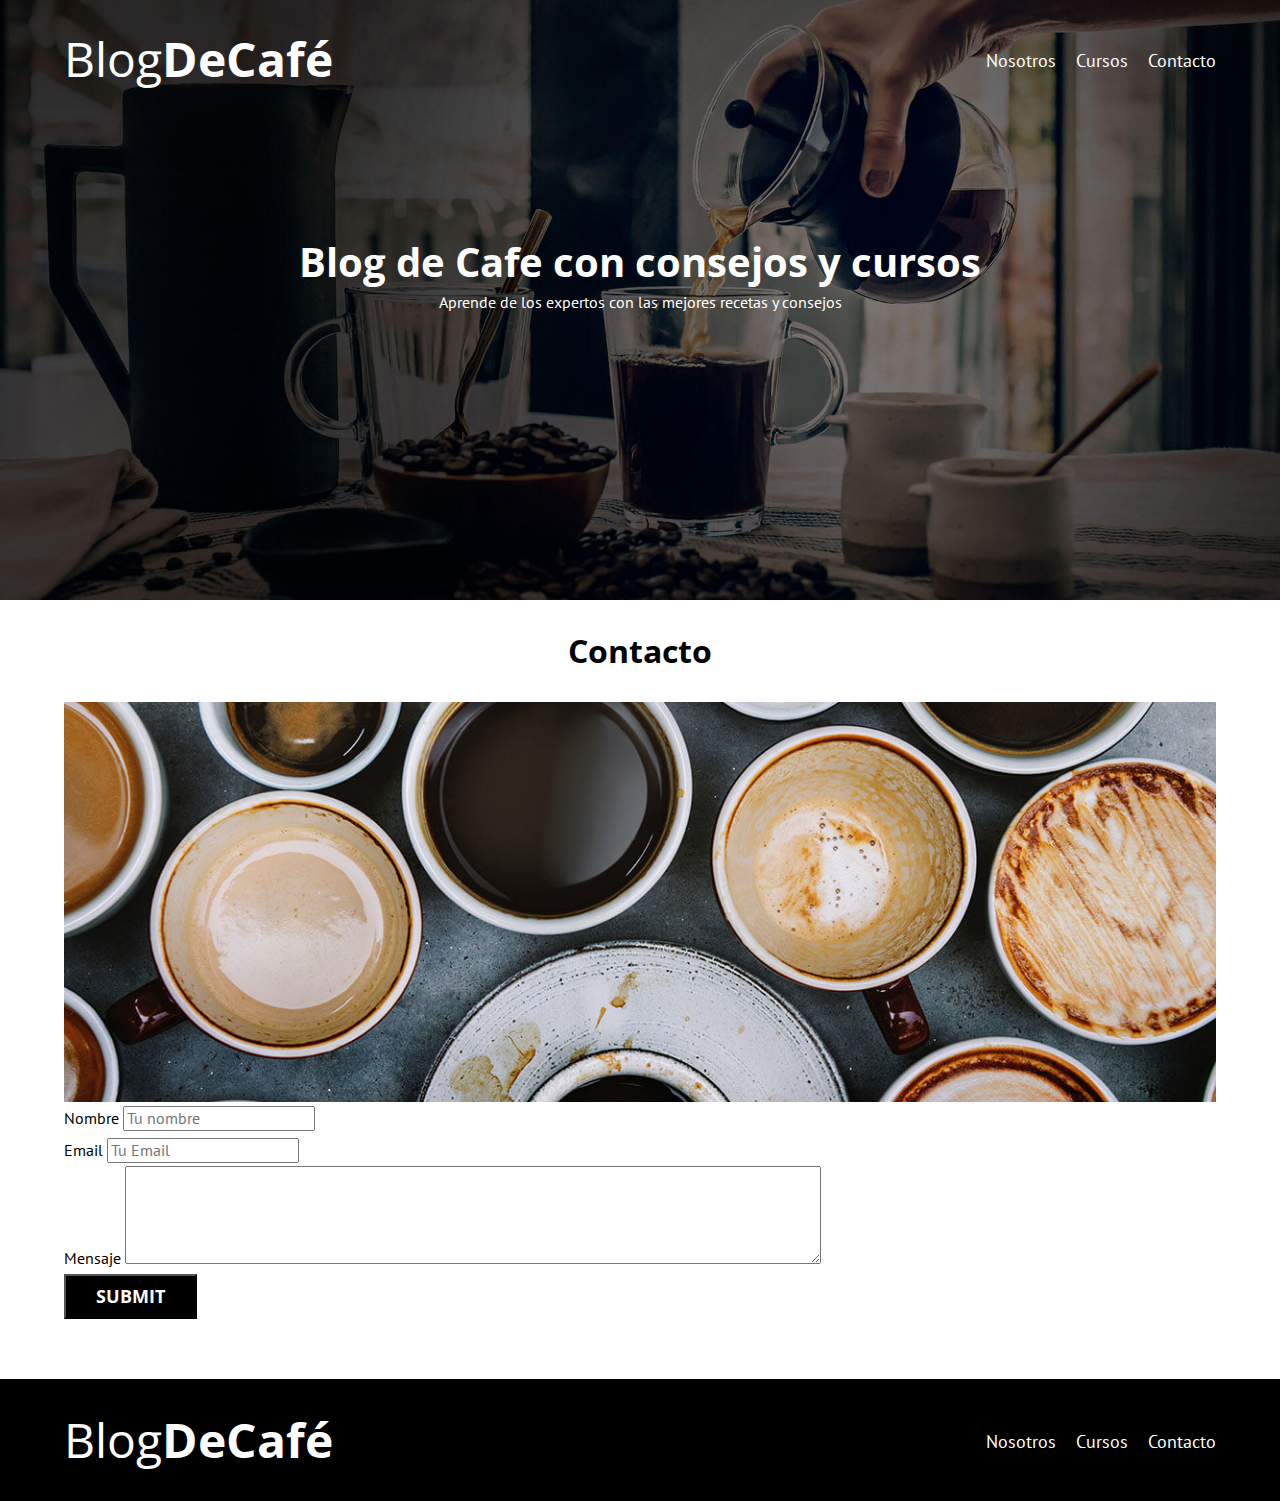
==== contacto.html @ 2e102666 "commit inicial" ====
<!DOCTYPE html>
<html lang="en">
<head>
    <meta charset="UTF-8">
    <meta name="viewport" content="width=device-width, initial-scale=1.0">

    <link rel="preconnect" href="https://fonts.googleapis.com">
    <link rel="preconnect" href="https://fonts.gstatic.com" crossorigin>
    <link href="https://fonts.googleapis.com/css2?family=Open+Sans&family=PT+Sans:wght@400;700&display=swap" rel="stylesheet">

    <link rel="stylesheet" href="css/normalize.css">

    <link rel="stylesheet" href="css/styles.css">
    <title>Blog de cafe</title>
</head>
<body>
    
    <header class="header">

        <div class="contenedor">
            <div class="barra">
                <a class="logo" href="index.html">
                    <h1 class="logo__texto no-margin centrar-texto">Blog<span class="logo__bold">DeCafé</span></h1>
                </a>

                <nav class="navegacion">
                    <a href="nosotros.html" class="navegacion__enlace centrar-texto">Nosotros</a>
                    <a href="cursos.html" class="navegacion__enlace centrar-texto">Cursos</a>
                    <a href="contacto.html" class="navegacion__enlace centrar-texto">Contacto</a>
                </nav>
            </div>
        </div>


        <div class="header__texto">
            <h2 class="no-margin centrar-texto">Blog de Cafe con consejos y cursos</h2>

            <p class="no-margin centrar-texto">Aprende de los expertos con las mejores recetas y consejos</p>
        </div>
    </header>

    <main class="contenedor">
        <h3 class="centrar-texto">Contacto</h3>

        <div class="contacto-bg"></div>

        <form class="formulario">
            <div class="campo">
                <label for="nombre">Nombre</label>
                <input
                    type="text"
                    name=""
                    id="nombre"
                    placeholder="Tu nombre">
            </div>
            
            <div class="campo">
                <label for="email">Email</label>
                <input
                    type="text"
                    name=""
                    id="email"
                    placeholder="Tu Email">
            </div>
            
            <div class="campo">
                <label for="mensaje">Mensaje</label>
                <textarea
                    name=""
                    id="mensaje"
                    cols="80"
                    rows="5">
                </textarea>
            </div>

            <div class="campo">
                <input type="submit" class="boton boton--primario">
            </div>
            
        </form>

    </main>

    <footer>
        <div class="contenedor">
            <div class="barra barra-footer">
                <a class="logo" href="index.html">
                    <h1 class="logo__texto centrar-texto">Blog<span class="logo__bold">DeCafé</span></h2>
                </a>

                <nav class="navegacion">
                    <a class="navegacion__enlace centrar-texto" href="nosotros.html">Nosotros</a>
                    <a class="navegacion__enlace centrar-texto" href="cursos.html">Cursos</a>
                    <a class="navegacion__enlace centrar-texto" href="contacto.html">Contacto</a>
                </nav>
            </div>
            
        </div>
    </footer>
</body>
</html>
---- css/styles.css ----
:root{
    --fuenteHeading: 'Open Sans', sans-serif;
    --fuenteParrafos: 'PT Sans', sans-serif;

    --primario: #784d3c;
    --blanco: #ffffff;
    --negro: #000000;
    --gris: #e1e1e1;

}

html {
    box-sizing: border-box;
    font-size: 62.5%;
}
*, *:before, *:after {
    box-sizing: inherit;
}

body{
    font-family: var(--fuenteParrafos);
    font-size: 1.6rem;

    line-height: 2;
}


/** Globales **/

.contenedor{
    max-width: 120rem;
    width: 90%;
    margin: 0 auto 0 auto;
}

a{
    text-decoration: none;
}

h1, h2, h3, h4{
    font-family: var(--fuenteHeading);
    line-height: 1.2;
}

h1{
    font-size: 4.8rem;
}

h2{
    font-size: 4rem;
}

h3{
    font-size: 3.2rem;
}

h4{
    font-size: 2.8rem;
}

img{
    max-width: 100%;
}


/** Utilidades **/

.no-margin{
    margin: 0;
}

.no-padding{
    padding: 0;
}

.centrar-texto{
    text-align: center;
}


/** Header **/

.header{
    background-image: url(../img/banner.jpg);
    height: 60rem;
    background-size: cover;
    background-repeat: no-repeat;

    background-position: center center;
}

.header__texto{
    color: var(--blanco);
    margin-top: 5rem;
}

@media (min-width: 1080px) {
    .header__texto{
        margin-top: 15rem;
    }
}

.barra{
    padding-top: 3rem;
}

@media (min-width: 1080px) {
    .barra{
        display: flex;
        justify-content: space-between;

        align-items: center;
    }
}

.logo{
    color: var(--blanco);
}

.logo__texto{
    font-weight: 400;
}

.logo__bold{
    font-weight: 700;
}

.navegacion{
    margin-top: 4rem;
}

@media (min-width: 1080px) {
    .navegacion{
        display: flex;
        gap: 2rem;
        margin-top: 0;
    }
}

.navegacion__enlace{
    display: block;
    font-size: 1.8rem;
    color: var(--blanco);
    margin-top: 0.5rem;
}


@media (min-width: 1080px) {
    .contenido-principal{
        display: grid;

        grid-template-columns: 2fr 1fr;
        column-gap: 4rem;
    }
}

/** Blog **/

.entrada{
    border-bottom: 2px solid var(--gris);
    margin-bottom: 2rem;
}

.entrada:last-of-type{
    border: none;
    margin-bottom: 0;
}

.boton{
    display: block;
    color: var(--blanco);
    font-family: var(--fuenteHeading);
    padding: 1rem 3rem;
    font-size: 1.8rem;
    font-weight: 700;
    margin-bottom: 2rem;

    text-transform: uppercase;
}

@media (min-width: 1080px) {
    .boton{
        display: inline-block; /* Para poder agregar margin*/
        margin-bottom: 2rem;
    }
}

.boton--primario{
    background-color: var(--negro);
}

/** Sidebar **/

.boton--secundario{
    background-color: var(--primario);
}

.cursos{
    list-style: none;
}

.widget-curso{
    border-bottom: 2px solid var(--gris);
    margin-bottom: 2rem;
}

.widget-curso:last-of-type{
    border-bottom: none;
    margin: 0;
}

.widget-curso__label,
.curso__label{
    font-family: var(--fuenteHeading);
    font-weight: 700;
}

.widget-curso__info,
.curso__info{
    font-weight: 400;
}

/** Footer **/

footer{
    background-color: var(--negro);
    margin-top: 4rem;
}

.barra-footer{
    min-height: 12rem;
}

@media (min-width: 1080px) {
    .barra-footer{
        padding-top: 0;
    }
}


/** Sobre nosotros **/

@media (min-width: 1080px) {
    .sobre-nosotros{
        display: flex;
        justify-content: space-between; /* El valor de "spacebetween" sera del rem de flex-basis */
    }

    .sobre-nosotros__imagen,
    .sobre-nosotros__texto {
        flex-basis: calc(50% - 1rem); /* Le quito 1rem a cada uno, luego eso sera un gap */
    }

}

/** Cursos **/

.cursos-general{
    padding-bottom: 1rem;
    margin-bottom: 2rem;
    border-bottom: 2px solid var(--gris);
}

.cursos-general:last-of-type{
    padding-bottom: 0;
    margin-bottom: 0;
    border-bottom: none;
}

@media (min-width: 1080px) {
    .cursos-general{
        display: grid;
        grid-template-columns: 1fr 2fr;
        column-gap: 2rem;
    }
}


/** Contacto **/

.contacto-bg{
    background-image: url(../img/contacto.jpg);
    height: 40rem;
    background-size: cover;
    background-repeat: no-repeat;
}
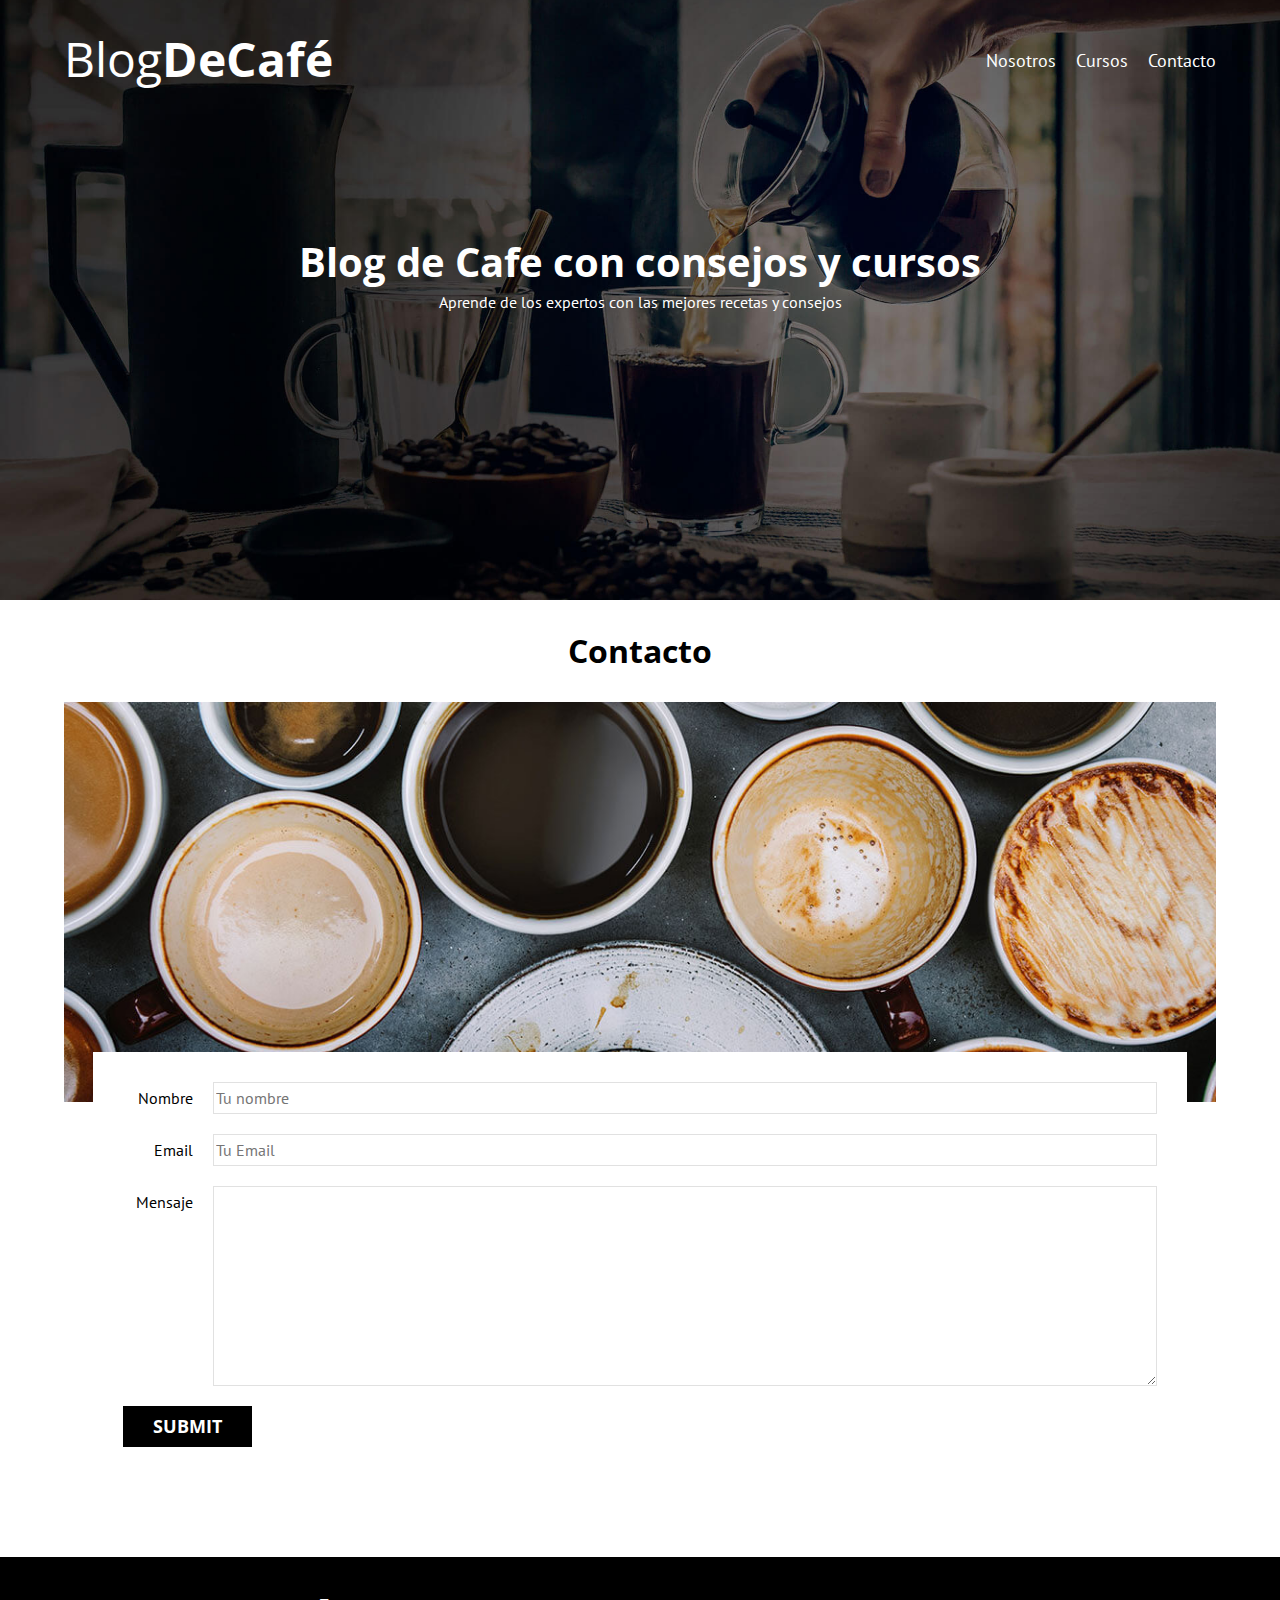
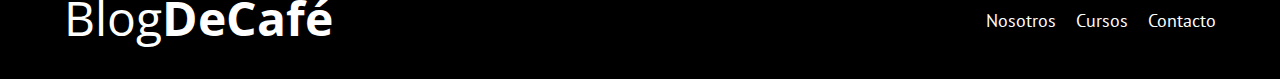
==== commit e33280f0: "finalizado" ====
--- a/contacto.html
+++ b/contacto.html
@@ -46,8 +46,9 @@
 
         <form class="formulario">
             <div class="campo">
-                <label for="nombre">Nombre</label>
-                <input
+                <label class="campo__label" for="nombre">Nombre</label>
+                <input 
+                    class="campo__field"
                     type="text"
                     name=""
                     id="nombre"
@@ -55,8 +56,9 @@
             </div>
             
             <div class="campo">
-                <label for="email">Email</label>
+                <label class="campo__label" for="email">Email</label>
                 <input
+                    class="campo__field"
                     type="text"
                     name=""
                     id="email"
@@ -64,8 +66,9 @@
             </div>
             
             <div class="campo">
-                <label for="mensaje">Mensaje</label>
+                <label class="campo__label" for="mensaje">Mensaje</label>
                 <textarea
+                    class="campo__field campo__field--textarea"
                     name=""
                     id="mensaje"
                     cols="80"
--- a/css/styles.css
+++ b/css/styles.css
@@ -176,6 +176,8 @@
     margin-bottom: 2rem;
 
     text-transform: uppercase;
+
+    border: none;
 }
 
 @media (min-width: 1080px) {
@@ -183,6 +185,10 @@
         display: inline-block; /* Para poder agregar margin*/
         margin-bottom: 2rem;
     }
+}
+
+.boton:hover{
+    cursor: pointer;
 }
 
 .boton--primario{
@@ -283,4 +289,33 @@
     height: 40rem;
     background-size: cover;
     background-repeat: no-repeat;
+}
+
+/** Formulario **/
+
+.formulario{
+    background-color: var(--blanco);
+    margin: -5rem auto 0 auto;
+    width: 95%;
+    padding: 3rem;
+}
+
+.campo{
+    display: flex;
+    margin-bottom: 2rem;
+}
+
+.campo__label{
+    flex: 0 0 9rem;
+    text-align: right;
+    padding-right: 2rem;
+}
+
+.campo__field{
+    flex: 1;
+    border: 1px solid var(--gris);
+}
+
+.campo__field--textarea{
+    height: 20rem;
 }